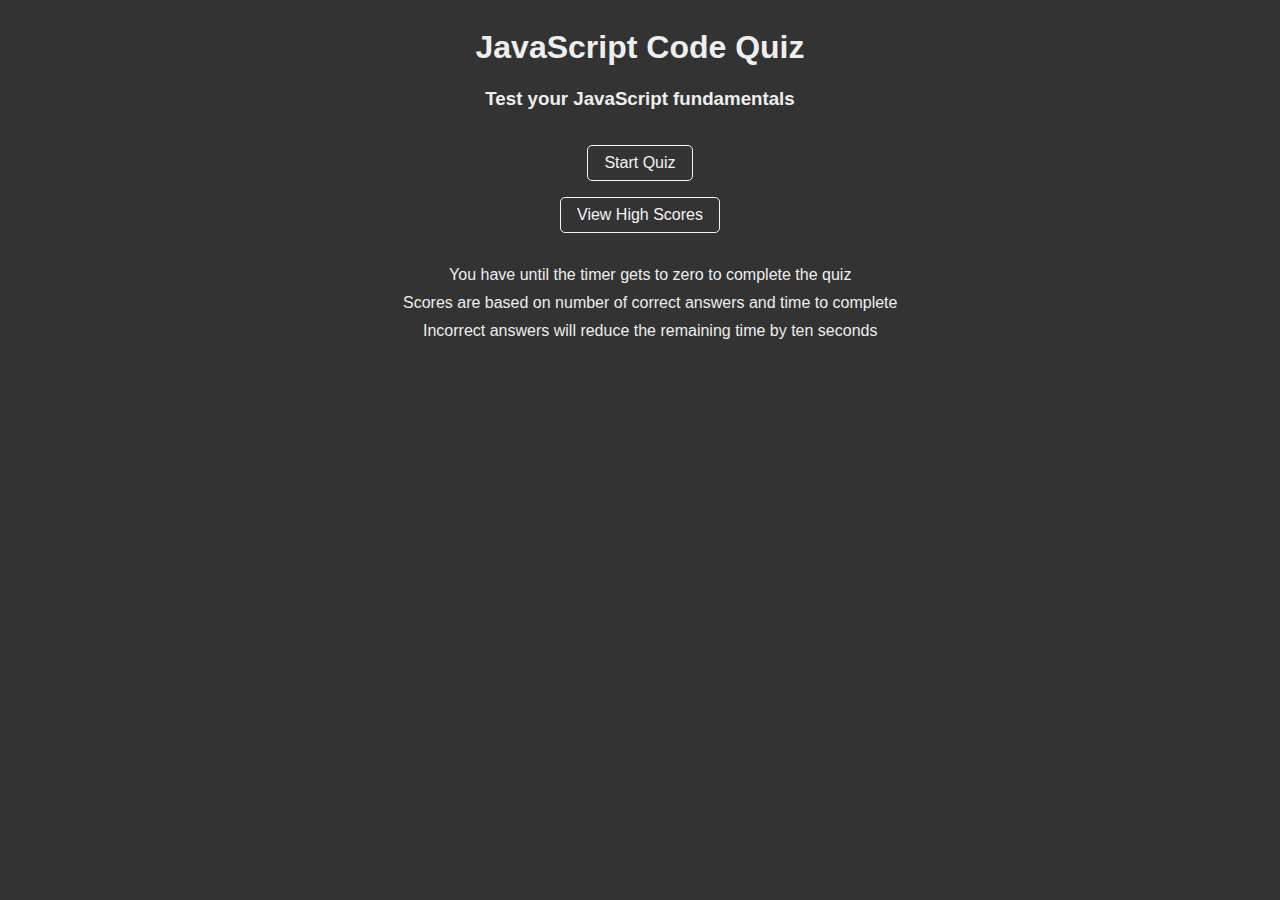
==== index.html @ ad107ceb "Style landing page" ====
<!DOCTYPE html>
<html lang="en">

<head>
    <meta charset="UTF-8">
    <meta http-equiv="X-UA-Compatible" content="IE=edge">
    <meta name="viewport" content="width=device-width, initial-scale=1.0">
    <title>JavaScript Code Quiz</title>
    <!-- Font Awesome Icons -->
    <link rel="stylesheet" href="https://cdnjs.cloudflare.com/ajax/libs/font-awesome/5.15.2/css/all.min.css"
        integrity="sha512-HK5fgLBL+xu6dm/Ii3z4xhlSUyZgTT9tuc/hSrtw6uzJOvgRr2a9jyxxT1ely+B+xFAmJKVSTbpM/CuL7qxO8w=="
        crossorigin="anonymous" />
    <!-- CSS -->
    <link rel="stylesheet" href="./assets/css/style.css">
    <link rel="stylesheet" href="./assets/css/index.css">
</head>

<body>
    <section class="landing flex-col">
        <div class="title center">
            <h1><i class="fab fa-js-square fa-2x"></i> JavaScript Code Quiz</h1>
            <h3>Test your JavaScript fundamentals</h3>
        </div>

        <div>
            <a href="" class="btn-link">Start Quiz</a>
            <a href="" class="btn-link">View High Scores</a>
        </div>

        <div class="description center">
            <ul>
                <li>You have until the timer gets to zero to complete the quiz</li>
                <li>Scores are based on number of correct answers and time to complete</li>
                <li>Incorrect answers will reduce the remaining time by ten seconds</li>
            </ul>
        </div>
    </section>
</body>

</html>
---- assets/css/style.css ----
/* Reset */
* {
  box-sizing: border-box;
}

a {
  text-decoration: none;
  color: #f4f4f4;
}

/* Tags */
body {
  color: #eee;
  background-color: #333;
  font-family: Arial, Helvetica, sans-serif;
}

main {
  max-width: 1000px;
  margin: auto;
}

ul {
  list-style: none;
  padding: 0;
}

ul li {
  line-height: 1.25;
  margin-bottom: 0.5rem;
}

/* Utility Classes */
.flex-col {
  display: flex;
  flex-direction: column;
  align-items: center;
}

.center {
  text-align: center;
}

.btn-link {
  display: block;
  border: 1px solid #f4f4f4;
  border-radius: 5px;
  width: fit-content;
  margin: 1rem auto;
  padding: 0.5rem 1rem;
}
---- assets/css/index.css ----
/* Landing Section */
.landing .title h1 {
  font-size: 2rem;
}

.landing .title h1 i {
  color: #fcdc00;
}

.landing .description {
  max-width: 600px;
}

.landing .description ul li::before {
  font-family: "Font Awesome 5 free";
  content: "\f1c9 \00a0\00a0";
}
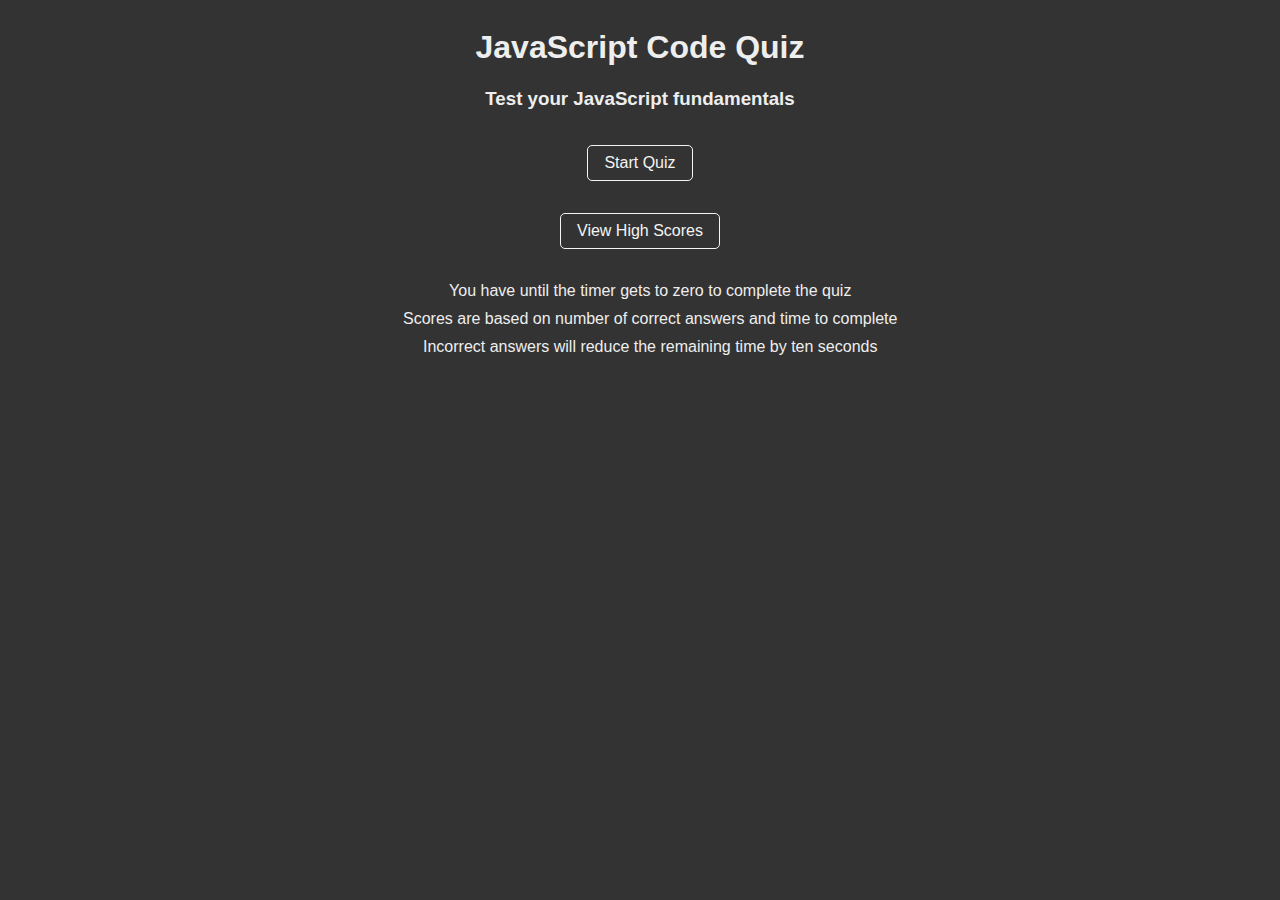
==== commit 656071e6: "Structure mockup quiz page HTML content" ====
--- a/index.html
+++ b/index.html
@@ -22,9 +22,9 @@
             <h3>Test your JavaScript fundamentals</h3>
         </div>
 
-        <div>
-            <a href="" class="btn-link">Start Quiz</a>
-            <a href="" class="btn-link">View High Scores</a>
+        <div class="flex-col">
+            <a href="./html/quiz.html" class="btn-link">Start Quiz</a>
+            <a href="./html/highscores.html" class="btn-link">View High Scores</a>
         </div>
 
         <div class="description center">
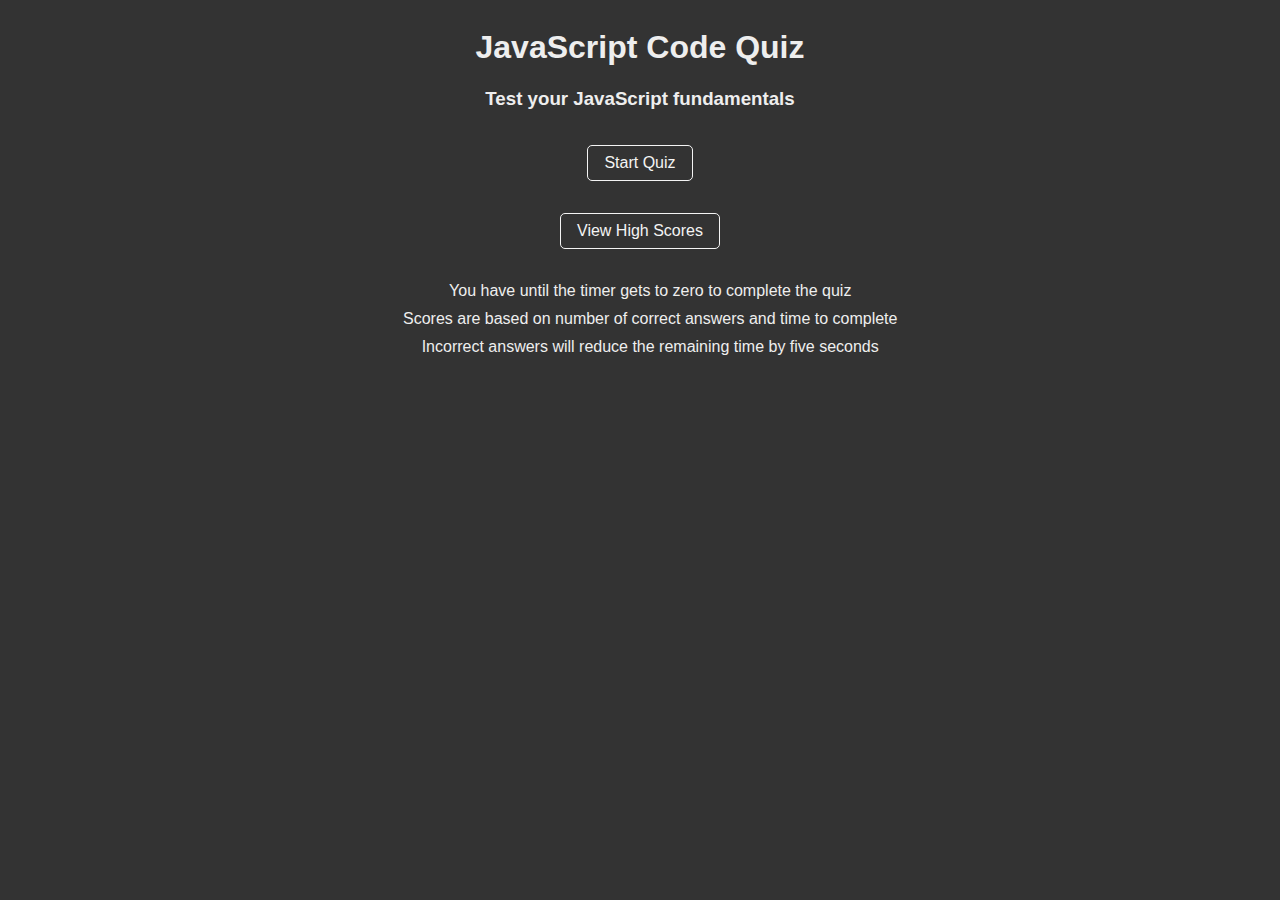
==== commit baad1053: "Define checkAnswer func" ====
--- a/index.html
+++ b/index.html
@@ -16,25 +16,25 @@
 </head>
 
 <body>
-    <section class="landing flex-col">
-        <div class="title center">
+    <main class="landing flex-col">
+        <section class="title center">
             <h1><i class="fab fa-js-square fa-2x"></i> JavaScript Code Quiz</h1>
             <h3>Test your JavaScript fundamentals</h3>
-        </div>
+        </section>
 
-        <div class="flex-col">
+        <section class="flex-col">
             <a href="./html/quiz.html" class="btn-link">Start Quiz</a>
             <a href="./html/highscores.html" class="btn-link">View High Scores</a>
-        </div>
+        </section>
 
-        <div class="description center">
+        <section class="description center">
             <ul>
                 <li>You have until the timer gets to zero to complete the quiz</li>
                 <li>Scores are based on number of correct answers and time to complete</li>
-                <li>Incorrect answers will reduce the remaining time by ten seconds</li>
+                <li>Incorrect answers will reduce the remaining time by five seconds</li>
             </ul>
-        </div>
-    </section>
+        </section>
+    </main>
 </body>
 
 </html>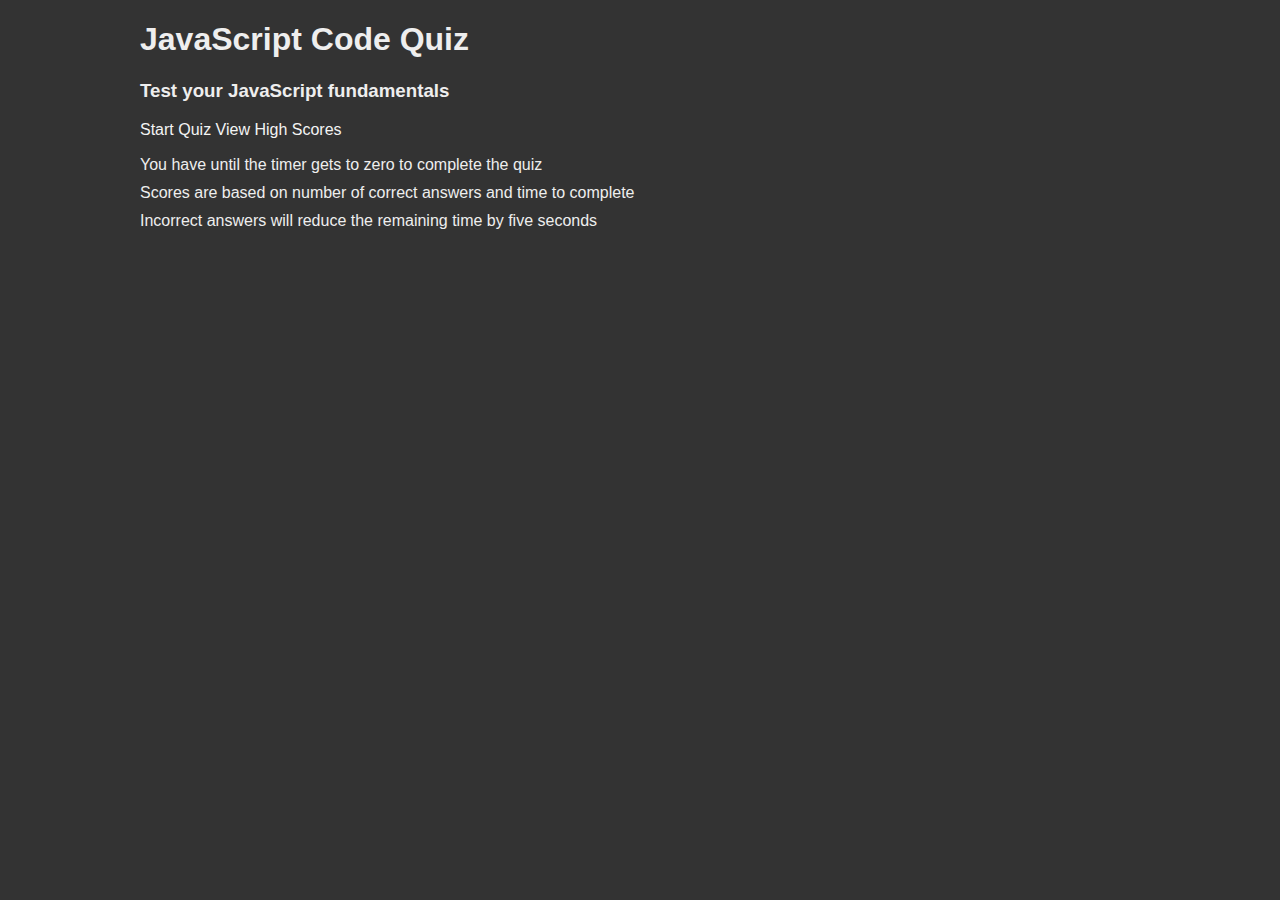
==== commit 6502b5f1: "Style highscores page" ====
--- a/index.html
+++ b/index.html
@@ -6,32 +6,37 @@
     <meta http-equiv="X-UA-Compatible" content="IE=edge">
     <meta name="viewport" content="width=device-width, initial-scale=1.0">
     <title>JavaScript Code Quiz</title>
+    <!-- favicon -->
+    <link rel="shortcut icon" href="./assets/img/test-quiz.svg" type="image/x-icon">
     <!-- Font Awesome Icons -->
     <link rel="stylesheet" href="https://cdnjs.cloudflare.com/ajax/libs/font-awesome/5.15.2/css/all.min.css"
         integrity="sha512-HK5fgLBL+xu6dm/Ii3z4xhlSUyZgTT9tuc/hSrtw6uzJOvgRr2a9jyxxT1ely+B+xFAmJKVSTbpM/CuL7qxO8w=="
         crossorigin="anonymous" />
+    <!-- Bootswatch Darkly theme - Bootstrap -->
+    <link rel="stylesheet" href="https://bootswatch.com/4/darkly/bootstrap.min.css">
     <!-- CSS -->
     <link rel="stylesheet" href="./assets/css/style.css">
     <link rel="stylesheet" href="./assets/css/index.css">
 </head>
 
 <body>
-    <main class="landing flex-col">
-        <section class="title center">
-            <h1><i class="fab fa-js-square fa-2x"></i> JavaScript Code Quiz</h1>
-            <h3>Test your JavaScript fundamentals</h3>
-        </section>
+    <main>
+        <div class="jumbotron jumbotron-fluid">
+            <section class="container contain-max text-center">
+                <h1 class="font-weight-bold"><i class="fab fa-js-square fa-2x"></i> JavaScript Code Quiz</h1>
+                <h3 class="mt-4 mb-3">Test your JavaScript fundamentals</h3>
+                <div class="container">
+                    <a href="./html/quiz.html" class="btn btn-primary mx-2">Start Quiz</a>
+                    <a href="./html/highscores.html" class="btn btn-outline-primary mx-2">View High Scores</a>
+                </div>
+            </section>
+        </div>
 
-        <section class="flex-col">
-            <a href="./html/quiz.html" class="btn-link">Start Quiz</a>
-            <a href="./html/highscores.html" class="btn-link">View High Scores</a>
-        </section>
-
-        <section class="description center">
-            <ul>
-                <li>You have until the timer gets to zero to complete the quiz</li>
-                <li>Scores are based on number of correct answers and time to complete</li>
-                <li>Incorrect answers will reduce the remaining time by five seconds</li>
+        <section class="container contain-max">
+            <ul class="list-group text-center">
+                <li class="list-group-item">You have until the timer gets to zero to complete the quiz</li>
+                <li class="list-group-item">Scores are based on number of correct answers and time to complete</li>
+                <li class="list-group-item">Incorrect answers will reduce the remaining time by five seconds</li>
             </ul>
         </section>
     </main>
